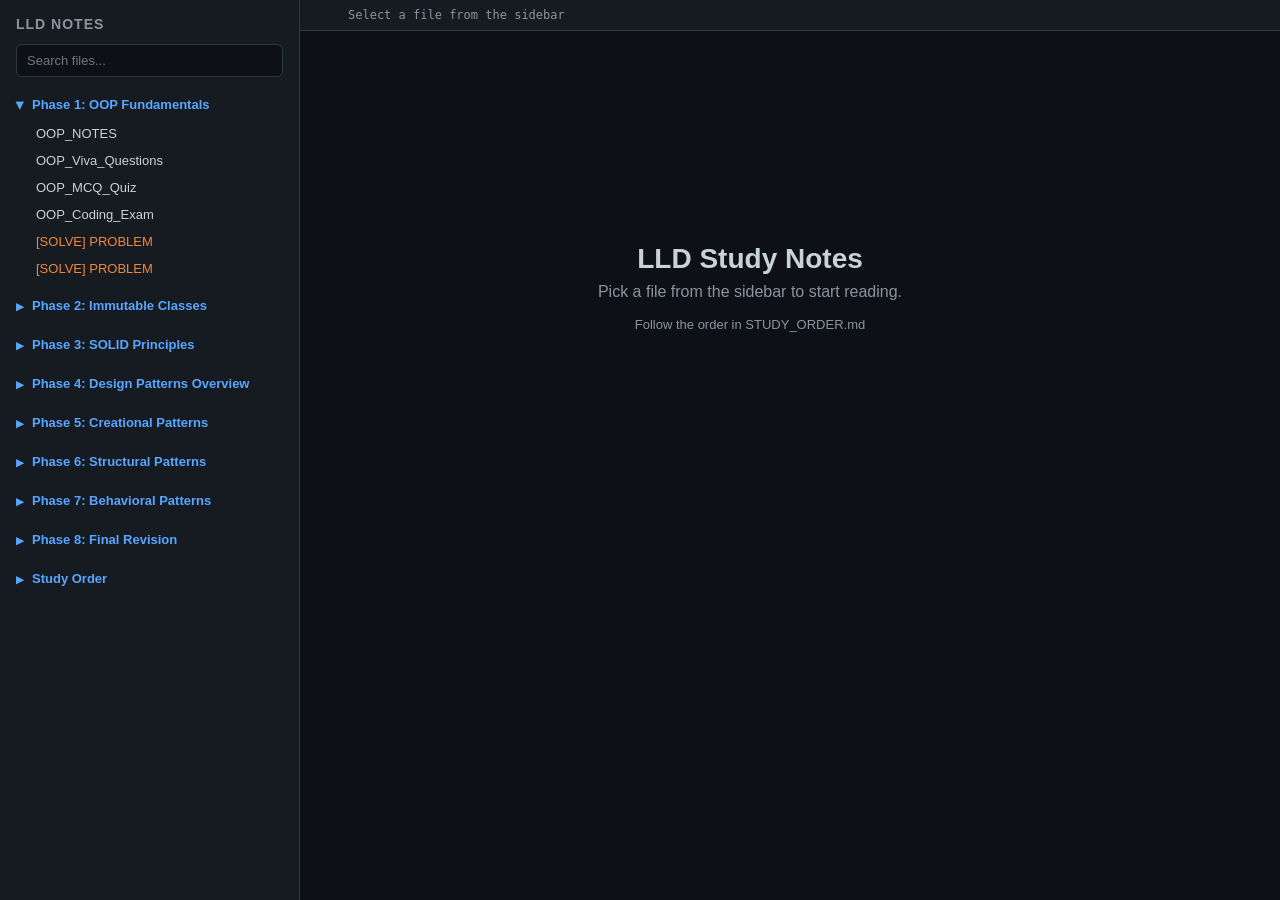
==== LLD/index.html @ aa6f5943 "LLD UI" ====
<!DOCTYPE html>
<html lang="en">
<head>
<meta charset="UTF-8">
<meta name="viewport" content="width=device-width, initial-scale=1.0">
<title>LLD Study Notes</title>
<style>
  * { margin: 0; padding: 0; box-sizing: border-box; }
  body { font-family: -apple-system, BlinkMacSystemFont, 'Segoe UI', Roboto, sans-serif; background: #0d1117; color: #c9d1d9; display: flex; height: 100vh; }

  /* Sidebar */
  #sidebar { width: 300px; min-width: 300px; background: #161b22; border-right: 1px solid #30363d; overflow-y: auto; padding: 16px 0; }
  #sidebar h2 { padding: 0 16px 12px; font-size: 14px; color: #8b949e; text-transform: uppercase; letter-spacing: 1px; }
  .phase { margin-bottom: 8px; }
  .phase-title { padding: 8px 16px; font-size: 13px; font-weight: 600; color: #58a6ff; cursor: pointer; user-select: none; }
  .phase-title:hover { background: #1f2937; }
  .phase-items { display: none; }
  .phase.open .phase-items { display: block; }
  .phase-title::before { content: '\25B6'; margin-right: 8px; font-size: 10px; display: inline-block; transition: transform 0.2s; }
  .phase.open .phase-title::before { transform: rotate(90deg); }
  .file-link { display: block; padding: 6px 16px 6px 36px; font-size: 13px; color: #c9d1d9; text-decoration: none; cursor: pointer; white-space: nowrap; overflow: hidden; text-overflow: ellipsis; }
  .file-link:hover { background: #1f2937; }
  .file-link.active { background: #1f6feb33; color: #58a6ff; }
  .file-link.solve { color: #f0883e; }
  .file-link.mcq-only { color: #8b949e; font-style: italic; }

  /* Content */
  #content { flex: 1; overflow-y: auto; padding: 32px 48px; max-width: 900px; }
  #content.wide { max-width: 100%; }
  #welcome { text-align: center; margin-top: 20vh; color: #8b949e; }
  #welcome h1 { font-size: 28px; color: #c9d1d9; margin-bottom: 8px; }

  /* Markdown styles */
  .md h1 { font-size: 28px; color: #f0f6fc; border-bottom: 1px solid #30363d; padding-bottom: 8px; margin: 24px 0 16px; }
  .md h2 { font-size: 22px; color: #f0f6fc; border-bottom: 1px solid #21262d; padding-bottom: 6px; margin: 24px 0 12px; }
  .md h3 { font-size: 18px; color: #f0f6fc; margin: 20px 0 8px; }
  .md h4 { font-size: 16px; color: #c9d1d9; margin: 16px 0 8px; }
  .md p { line-height: 1.7; margin: 8px 0; }
  .md ul, .md ol { padding-left: 24px; margin: 8px 0; }
  .md li { line-height: 1.7; margin: 4px 0; }
  .md strong { color: #f0f6fc; }
  .md code { background: #1f2937; padding: 2px 6px; border-radius: 4px; font-size: 0.9em; font-family: 'SF Mono', 'Fira Code', monospace; }
  .md pre { background: #161b22; border: 1px solid #30363d; border-radius: 8px; padding: 16px; overflow-x: auto; margin: 12px 0; }
  .md pre code { background: none; padding: 0; font-size: 13px; line-height: 1.5; }
  .md blockquote { border-left: 3px solid #3b82f6; padding: 8px 16px; margin: 12px 0; color: #8b949e; background: #161b22; border-radius: 0 4px 4px 0; }
  .md table { border-collapse: collapse; width: 100%; margin: 12px 0; }
  .md th { background: #161b22; text-align: left; padding: 10px 12px; border: 1px solid #30363d; font-size: 13px; color: #f0f6fc; }
  .md td { padding: 8px 12px; border: 1px solid #30363d; font-size: 13px; }
  .md tr:nth-child(even) { background: #161b2211; }
  .md hr { border: none; border-top: 1px solid #30363d; margin: 24px 0; }
  .md a { color: #58a6ff; text-decoration: none; }
  .md a:hover { text-decoration: underline; }
  .md details { background: #161b22; border: 1px solid #30363d; border-radius: 6px; padding: 8px 12px; margin: 8px 0; }
  .md summary { cursor: pointer; color: #58a6ff; font-weight: 600; }
  .md details[open] summary { margin-bottom: 8px; }
  .md img { max-width: 100%; }

  /* Java syntax - basic */
  .kw { color: #ff7b72; }
  .str { color: #a5d6ff; }
  .cmt { color: #8b949e; font-style: italic; }
  .num { color: #79c0ff; }
  .ann { color: #d2a8ff; }

  /* Search */
  #search { margin: 0 16px 12px; }
  #search input { width: 100%; padding: 8px 10px; background: #0d1117; border: 1px solid #30363d; border-radius: 6px; color: #c9d1d9; font-size: 13px; outline: none; }
  #search input:focus { border-color: #58a6ff; }

  /* Path bar */
  #pathbar { padding: 8px 48px; background: #161b22; border-bottom: 1px solid #30363d; font-size: 12px; color: #8b949e; font-family: monospace; }
</style>
</head>
<body>

<div id="sidebar">
  <h2>LLD Notes</h2>
  <div id="search"><input type="text" placeholder="Search files..." id="searchInput"></div>
  <div id="fileTree"></div>
</div>

<div style="flex:1; display:flex; flex-direction:column; overflow:hidden;">
  <div id="pathbar">Select a file from the sidebar</div>
  <div id="content">
    <div id="welcome">
      <h1>LLD Study Notes</h1>
      <p>Pick a file from the sidebar to start reading.</p>
      <p style="margin-top:16px; font-size:13px;">Follow the order in STUDY_ORDER.md</p>
    </div>
  </div>
</div>

<script>
const TREE = [
  { phase: "Phase 1: OOP Fundamentals", files: [
    "OOP/OOP_NOTES.md",
    "OOP/OOP_Viva_Questions.md",
    "OOP/OOP_MCQ_Quiz.md",
    "OOP/OOP_Coding_Exam.md",
    { path: "Practice_Problems/01_OOP/Problem1_LibrarySystem/PROBLEM.md", solve: true },
    { path: "Practice_Problems/01_OOP/Problem2_VehicleFleet/PROBLEM.md", solve: true },
  ]},
  { phase: "Phase 2: Immutable Classes", files: [
    "OOP/Immutable_Classes.md",
    "Teacher_PDF_Practice/Creational/Immutable_Classes_Practice.md",
    { path: "Practice_Problems/02_Immutability/Problem1_MovieTicket/PROBLEM.md", solve: true },
  ]},
  { phase: "Phase 3: SOLID Principles", files: [
    "SOLID/SOLID_NOTES.md",
    "SOLID/SOLID_Viva_Questions.md",
    "SOLID/SOLID_MCQ_Quiz.md",
    "SOLID/SOLID_Coding_Exam.md",
    { path: "Practice_Problems/03_SOLID/Problem1_NotificationRefactor/PROBLEM.md", solve: true },
    { path: "Practice_Problems/03_SOLID/Problem2_FileExporter/PROBLEM.md", solve: true },
  ]},
  { phase: "Phase 4: Design Patterns Overview", files: [
    "Design_Patterns/Design_Patterns_Overview.md",
  ]},
  { phase: "Phase 5: Creational Patterns", files: [
    "Design_Patterns/Singleton.md",
    "Teacher_PDF_Practice/Creational/Singleton_Practice.md",
    { path: "Practice_Problems/04_Creational/Problem1_Singleton_AppConfig/PROBLEM.md", solve: true },
    "Design_Patterns/Factory.md",
    "Teacher_PDF_Practice/Creational/Factory_Practice.md",
    "Design_Patterns/Builder.md",
    "Teacher_PDF_Practice/Creational/Builder_Practice.md",
    { path: "Practice_Problems/04_Creational/Problem2_Factory_DocumentCreator/PROBLEM.md", solve: true },
    { path: "Practice_Problems/04_Creational/Problem3_Builder_HttpRequest/PROBLEM.md", solve: true },
    "Design_Patterns/Prototype.md",
    "Teacher_PDF_Practice/Creational/Prototype_Practice.md",
    { path: "Practice_Problems/04_Creational/Problem4_Prototype_UITheme/PROBLEM.md", solve: true },
  ]},
  { phase: "Phase 6: Structural Patterns", files: [
    "Design_Patterns/Adapter.md",
    "Teacher_PDF_Practice/Structural/Adapter_Practice.md",
    { path: "Practice_Problems/05_Structural/Problem1_Adapter_WeatherService/PROBLEM.md", solve: true },
    "Design_Patterns/Decorator.md",
    "Teacher_PDF_Practice/Structural/Decorator_Practice.md",
    { path: "Practice_Problems/05_Structural/Problem2_Decorator_Logger/PROBLEM.md", solve: true },
  ]},
  { phase: "Phase 7: Behavioral Patterns", files: [
    "Design_Patterns/Strategy.md",
    "Teacher_PDF_Practice/Behavioral/Strategy_Practice.md",
    { path: "Practice_Problems/06_Behavioral/Problem1_Strategy_Compression/PROBLEM.md", solve: true },
  ]},
  { phase: "Phase 8: Final Revision", files: [
    "OOP/OOP_MCQ_Quiz.md",
    "SOLID/SOLID_MCQ_Quiz.md",
    "Teacher_PDF_Practice/Creational/Singleton_Practice.md",
    "Teacher_PDF_Practice/Creational/Factory_Practice.md",
    "Teacher_PDF_Practice/Creational/Builder_Practice.md",
    "Teacher_PDF_Practice/Creational/Prototype_Practice.md",
    "Teacher_PDF_Practice/Structural/Adapter_Practice.md",
    "Teacher_PDF_Practice/Structural/Decorator_Practice.md",
    "Teacher_PDF_Practice/Behavioral/Strategy_Practice.md",
    "Design_Patterns/Design_Patterns_Overview.md",
  ]},
  { phase: "Study Order", files: [
    "STUDY_ORDER.md",
  ]},
];

// Build sidebar
const treeEl = document.getElementById('fileTree');
let allLinks = [];

TREE.forEach((group, gi) => {
  const div = document.createElement('div');
  div.className = 'phase' + (gi === 0 ? ' open' : '');
  const title = document.createElement('div');
  title.className = 'phase-title';
  title.textContent = group.phase;
  title.onclick = () => div.classList.toggle('open');
  div.appendChild(title);
  const items = document.createElement('div');
  items.className = 'phase-items';
  group.files.forEach(f => {
    const path = typeof f === 'string' ? f : f.path;
    const isSolve = typeof f === 'object' && f.solve;
    const a = document.createElement('a');
    a.className = 'file-link' + (isSolve ? ' solve' : '');
    a.textContent = (isSolve ? '[SOLVE] ' : '') + path.split('/').pop().replace('.md','');
    a.dataset.path = path;
    a.onclick = () => loadFile(path, a);
    items.appendChild(a);
    allLinks.push({ el: a, path, name: path.toLowerCase() });
  });
  div.appendChild(items);
  treeEl.appendChild(div);
});

// Search
document.getElementById('searchInput').oninput = function() {
  const q = this.value.toLowerCase();
  allLinks.forEach(l => {
    l.el.style.display = l.name.includes(q) ? '' : 'none';
  });
  if (q) document.querySelectorAll('.phase').forEach(p => p.classList.add('open'));
};

// Load file
async function loadFile(path, linkEl) {
  document.querySelectorAll('.file-link').forEach(a => a.classList.remove('active'));
  if (linkEl) linkEl.classList.add('active');
  document.getElementById('pathbar').textContent = 'LLD/' + path;

  try {
    const resp = await fetch(path);
    if (!resp.ok) throw new Error(resp.status);
    const md = await resp.text();
    document.getElementById('content').innerHTML = '<div class="md">' + renderMd(md) + '</div>';
    document.getElementById('content').scrollTop = 0;
  } catch(e) {
    document.getElementById('content').innerHTML = '<div class="md"><h2>Could not load file</h2><p>' + path + '</p><p style="color:#f85149;">' + e.message + '</p></div>';
  }
}

// Markdown renderer
function renderMd(src) {
  let html = '';
  const lines = src.split('\n');
  let i = 0;
  let inCode = false, codeLang = '', codeBlock = '';
  let inTable = false, tableRows = [];
  let inList = false, listType = '', listItems = '';

  function flushList() {
    if (inList) { html += (listType === 'ol' ? '<ol>' : '<ul>') + listItems + (listType === 'ol' ? '</ol>' : '</ul>'); inList = false; listItems = ''; }
  }
  function flushTable() {
    if (!inTable) return;
    let t = '<table><thead><tr>';
    const hdr = tableRows[0];
    hdr.forEach(c => t += '<th>' + inline(c.trim()) + '</th>');
    t += '</tr></thead><tbody>';
    for (let r = 2; r < tableRows.length; r++) {
      t += '<tr>';
      tableRows[r].forEach(c => t += '<td>' + inline(c.trim()) + '</td>');
      t += '</tr>';
    }
    t += '</tbody></table>';
    html += t;
    inTable = false; tableRows = [];
  }

  while (i < lines.length) {
    let line = lines[i];

    // Code blocks
    if (line.trimStart().startsWith('```')) {
      if (inCode) {
        html += '<pre><code>' + highlightJava(escHtml(codeBlock.replace(/\n$/, ''))) + '</code></pre>';
        inCode = false; codeBlock = '';
      } else {
        flushList(); flushTable();
        codeLang = line.trim().slice(3);
        inCode = true; codeBlock = '';
      }
      i++; continue;
    }
    if (inCode) { codeBlock += line + '\n'; i++; continue; }

    // Table
    if (line.includes('|') && line.trim().startsWith('|')) {
      flushList();
      const cells = line.split('|').slice(1, -1);
      if (!inTable) { inTable = true; tableRows = []; }
      if (!(cells.every(c => /^[\s:-]+$/.test(c)))) tableRows.push(cells);
      else if (tableRows.length === 1) tableRows.push(cells); // separator
      i++; continue;
    } else { flushTable(); }

    // Headings
    const hm = line.match(/^(#{1,4})\s+(.*)/);
    if (hm) { flushList(); const lvl = hm[1].length; html += '<h' + lvl + '>' + inline(hm[2]) + '</h' + lvl + '>'; i++; continue; }

    // HR
    if (/^---+\s*$/.test(line.trim())) { flushList(); html += '<hr>'; i++; continue; }

    // Blockquote
    if (line.trimStart().startsWith('>')) { flushList(); html += '<blockquote>' + inline(line.replace(/^>\s?/, '')) + '</blockquote>'; i++; continue; }

    // Details/summary
    if (line.trim().startsWith('<details>')) { flushList(); html += line; i++; continue; }
    if (line.trim().startsWith('</details>')) { html += line; i++; continue; }
    if (line.trim().startsWith('<summary>')) { html += line; i++; continue; }
    if (line.trim().startsWith('</summary>')) { html += line; i++; continue; }
    if (line.trim().match(/^<details><summary>.*<\/summary>/)) { html += line; i++; continue; }

    // Lists
    const ulm = line.match(/^(\s*)[-*]\s+(.*)/);
    const olm = line.match(/^(\s*)\d+\.\s+(.*)/);
    if (ulm || olm) {
      if (!inList) { inList = true; listType = olm ? 'ol' : 'ul'; }
      listItems += '<li>' + inline((ulm || olm)[2]) + '</li>';
      i++; continue;
    } else { flushList(); }

    // Empty line
    if (line.trim() === '') { i++; continue; }

    // Paragraph
    html += '<p>' + inline(line) + '</p>';
    i++;
  }
  flushList(); flushTable();
  if (inCode) html += '<pre><code>' + highlightJava(escHtml(codeBlock)) + '</code></pre>';
  return html;
}

function escHtml(s) {
  return s.replace(/&/g,'&amp;').replace(/</g,'&lt;').replace(/>/g,'&gt;');
}

function inline(s) {
  s = escHtml(s);
  // Images
  s = s.replace(/!\[([^\]]*)\]\(([^)]+)\)/g, '<img alt="$1" src="$2">');
  // Links
  s = s.replace(/\[([^\]]+)\]\(([^)]+)\)/g, '<a href="$2">$1</a>');
  // Bold + italic
  s = s.replace(/\*\*\*(.+?)\*\*\*/g, '<strong><em>$1</em></strong>');
  s = s.replace(/\*\*(.+?)\*\*/g, '<strong>$1</strong>');
  s = s.replace(/\*(.+?)\*/g, '<em>$1</em>');
  // Inline code
  s = s.replace(/`([^`]+)`/g, '<code>$1</code>');
  return s;
}

function highlightJava(s) {
  // Comments
  s = s.replace(/(\/\/.*)/g, '<span class="cmt">$1</span>');
  s = s.replace(/(\/\*[\s\S]*?\*\/)/g, '<span class="cmt">$1</span>');
  // Strings
  s = s.replace(/("(?:[^"\\]|\\.)*")/g, '<span class="str">$1</span>');
  // Annotations
  s = s.replace(/(@\w+)/g, '<span class="ann">$1</span>');
  // Keywords
  const kws = 'abstract|assert|boolean|break|byte|case|catch|char|class|const|continue|default|do|double|else|enum|extends|final|finally|float|for|if|implements|import|instanceof|int|interface|long|native|new|package|private|protected|public|return|short|static|strictfp|super|switch|synchronized|this|throw|throws|transient|try|void|volatile|while|var|record|sealed|permits|yield'.split('|');
  const kwRe = new RegExp('\\b(' + kws.join('|') + ')\\b', 'g');
  s = s.replace(kwRe, (m) => {
    // Don't highlight inside already-tagged spans
    return '<span class="kw">' + m + '</span>';
  });
  // Numbers
  s = s.replace(/\b(\d+\.?\d*[fFdDlL]?)\b/g, '<span class="num">$1</span>');
  return s;
}
</script>
</body>
</html>
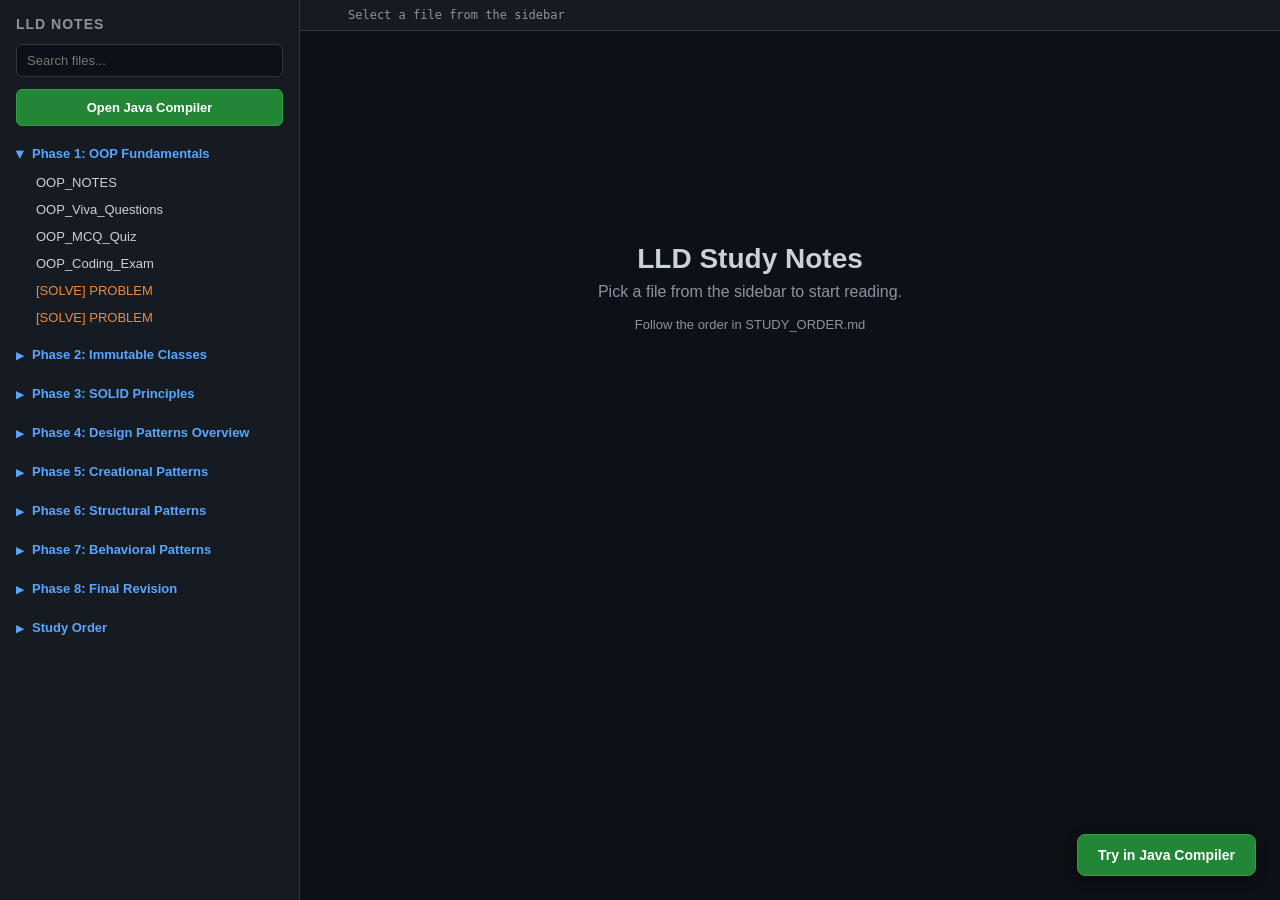
==== commit 041ff87f: "update" ====
--- a/LLD/index.html
+++ b/LLD/index.html
@@ -67,6 +67,14 @@
   #search input { width: 100%; padding: 8px 10px; background: #0d1117; border: 1px solid #30363d; border-radius: 6px; color: #c9d1d9; font-size: 13px; outline: none; }
   #search input:focus { border-color: #58a6ff; }
 
+  /* Java compiler button */
+  #compiler-btn { display: block; margin: 8px 16px 12px; padding: 10px; background: #238636; border: 1px solid #2ea043; border-radius: 6px; color: #fff; font-size: 13px; font-weight: 600; text-align: center; text-decoration: none; cursor: pointer; transition: background 0.15s; }
+  #compiler-btn:hover { background: #2ea043; }
+
+  /* Floating try-it button */
+  #try-it-float { position: fixed; bottom: 24px; right: 24px; padding: 12px 20px; background: #238636; border: 1px solid #2ea043; border-radius: 8px; color: #fff; font-size: 14px; font-weight: 600; text-decoration: none; cursor: pointer; box-shadow: 0 4px 12px rgba(0,0,0,0.4); transition: background 0.15s, transform 0.15s; z-index: 100; }
+  #try-it-float:hover { background: #2ea043; transform: translateY(-2px); }
+
   /* Path bar */
   #pathbar { padding: 8px 48px; background: #161b22; border-bottom: 1px solid #30363d; font-size: 12px; color: #8b949e; font-family: monospace; }
 </style>
@@ -76,6 +84,7 @@
 <div id="sidebar">
   <h2>LLD Notes</h2>
   <div id="search"><input type="text" placeholder="Search files..." id="searchInput"></div>
+  <a id="compiler-btn" href="https://onecompiler.com/java" target="_blank" rel="noopener">Open Java Compiler</a>
   <div id="fileTree"></div>
 </div>
 
@@ -89,6 +98,8 @@
     </div>
   </div>
 </div>
+
+<a id="try-it-float" href="https://onecompiler.com/java" target="_blank" rel="noopener">Try in Java Compiler</a>
 
 <script>
 const TREE = [
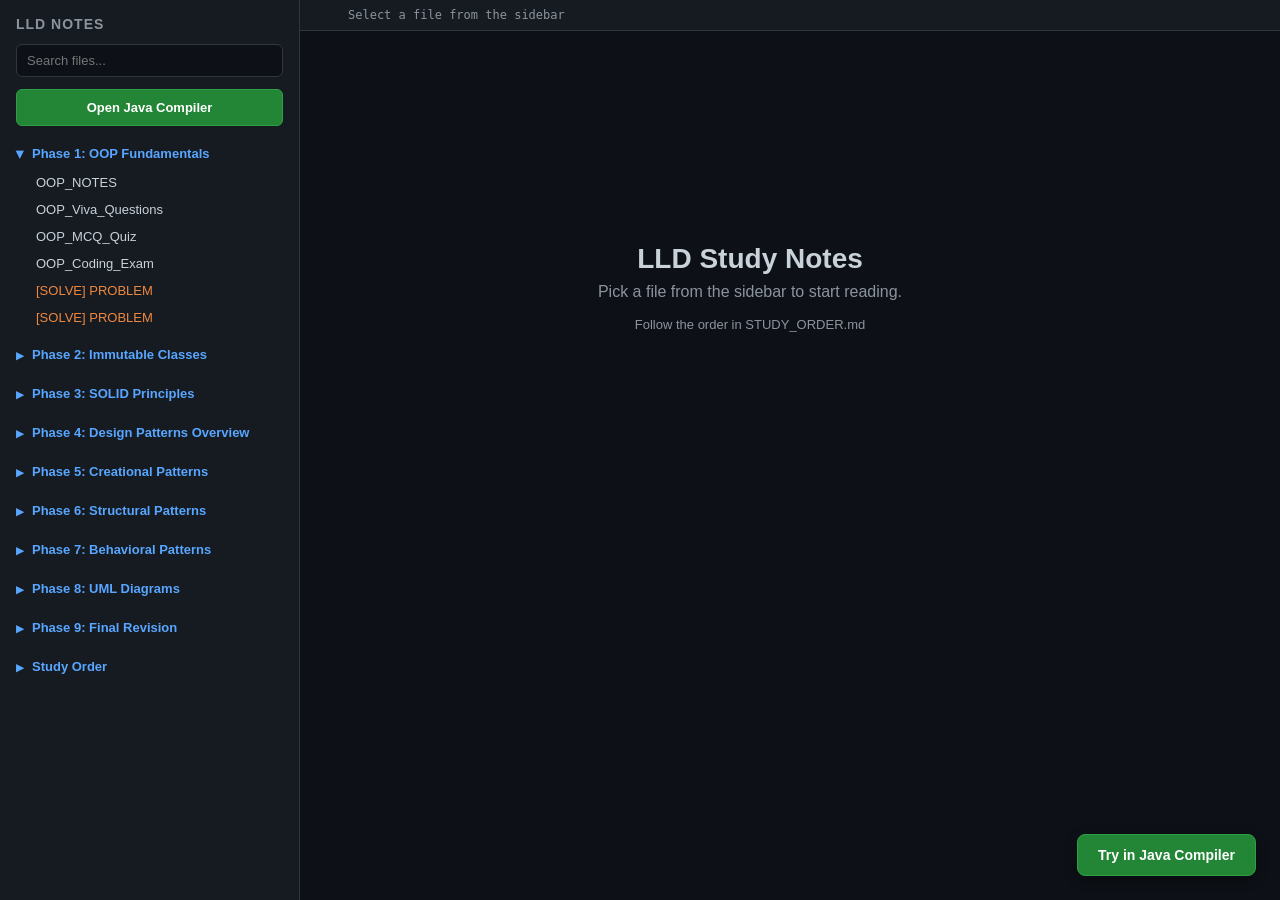
==== commit ac08006b: "Add UML Diagrams and update study order and index - Created a new markdown file for UML Diagrams wit" ====
--- a/LLD/index.html
+++ b/LLD/index.html
@@ -142,6 +142,8 @@
     { path: "Practice_Problems/04_Creational/Problem4_Prototype_UITheme/PROBLEM.md", solve: true },
   ]},
   { phase: "Phase 6: Structural Patterns", files: [
+    "Design_Patterns/Flyweight.md",
+    "Design_Patterns/Proxy.md",
     "Design_Patterns/Adapter.md",
     "Teacher_PDF_Practice/Structural/Adapter_Practice.md",
     { path: "Practice_Problems/05_Structural/Problem1_Adapter_WeatherService/PROBLEM.md", solve: true },
@@ -153,8 +155,12 @@
     "Design_Patterns/Strategy.md",
     "Teacher_PDF_Practice/Behavioral/Strategy_Practice.md",
     { path: "Practice_Problems/06_Behavioral/Problem1_Strategy_Compression/PROBLEM.md", solve: true },
-  ]},
-  { phase: "Phase 8: Final Revision", files: [
+    "Design_Patterns/Observer.md",
+  ]},
+  { phase: "Phase 8: UML Diagrams", files: [
+    "OOP/UML_Diagrams.md",
+  ]},
+  { phase: "Phase 9: Final Revision", files: [
     "OOP/OOP_MCQ_Quiz.md",
     "SOLID/SOLID_MCQ_Quiz.md",
     "Teacher_PDF_Practice/Creational/Singleton_Practice.md",
@@ -164,6 +170,9 @@
     "Teacher_PDF_Practice/Structural/Adapter_Practice.md",
     "Teacher_PDF_Practice/Structural/Decorator_Practice.md",
     "Teacher_PDF_Practice/Behavioral/Strategy_Practice.md",
+    "Design_Patterns/Flyweight.md",
+    "Design_Patterns/Proxy.md",
+    "Design_Patterns/Observer.md",
     "Design_Patterns/Design_Patterns_Overview.md",
   ]},
   { phase: "Study Order", files: [
@@ -339,23 +348,68 @@
 }
 
 function highlightJava(s) {
-  // Comments
-  s = s.replace(/(\/\/.*)/g, '<span class="cmt">$1</span>');
-  s = s.replace(/(\/\*[\s\S]*?\*\/)/g, '<span class="cmt">$1</span>');
-  // Strings
-  s = s.replace(/("(?:[^"\\]|\\.)*")/g, '<span class="str">$1</span>');
-  // Annotations
-  s = s.replace(/(@\w+)/g, '<span class="ann">$1</span>');
-  // Keywords
-  const kws = 'abstract|assert|boolean|break|byte|case|catch|char|class|const|continue|default|do|double|else|enum|extends|final|finally|float|for|if|implements|import|instanceof|int|interface|long|native|new|package|private|protected|public|return|short|static|strictfp|super|switch|synchronized|this|throw|throws|transient|try|void|volatile|while|var|record|sealed|permits|yield'.split('|');
-  const kwRe = new RegExp('\\b(' + kws.join('|') + ')\\b', 'g');
-  s = s.replace(kwRe, (m) => {
-    // Don't highlight inside already-tagged spans
-    return '<span class="kw">' + m + '</span>';
-  });
-  // Numbers
-  s = s.replace(/\b(\d+\.?\d*[fFdDlL]?)\b/g, '<span class="num">$1</span>');
-  return s;
+  // Tokenize: pull out comments, strings, annotations first so keywords don't match inside them
+  const tokens = [];
+  let idx = 0;
+  function push(type, text) { tokens.push({ type, text }); }
+
+  while (idx < s.length) {
+    // Line comment
+    if (s[idx] === '/' && s[idx+1] === '/') {
+      const end = s.indexOf('\n', idx);
+      const slice = end === -1 ? s.slice(idx) : s.slice(idx, end);
+      push('cmt', slice);
+      idx += slice.length;
+      continue;
+    }
+    // Block comment
+    if (s[idx] === '/' && s[idx+1] === '*') {
+      const end = s.indexOf('*/', idx + 2);
+      const slice = end === -1 ? s.slice(idx) : s.slice(idx, end + 2);
+      push('cmt', slice);
+      idx += slice.length;
+      continue;
+    }
+    // String
+    if (s[idx] === '"') {
+      let j = idx + 1;
+      while (j < s.length && s[j] !== '"') { if (s[j] === '\\') j++; j++; }
+      const slice = s.slice(idx, j + 1);
+      push('str', slice);
+      idx = j + 1;
+      continue;
+    }
+    // Annotation
+    if (s[idx] === '@' && /\w/.test(s[idx+1] || '')) {
+      const m = s.slice(idx).match(/^@\w+/);
+      if (m) { push('ann', m[0]); idx += m[0].length; continue; }
+    }
+    // Collect plain code until next special token
+    let j = idx + 1;
+    while (j < s.length && s[j] !== '/' && s[j] !== '"' && s[j] !== '@') j++;
+    push('code', s.slice(idx, j));
+    idx = j;
+  }
+
+  // Now highlight only 'code' tokens for keywords and numbers
+  const kws = new Set('abstract,assert,boolean,break,byte,case,catch,char,class,const,continue,default,do,double,else,enum,extends,final,finally,float,for,if,implements,import,instanceof,int,interface,long,native,new,package,private,protected,public,return,short,static,strictfp,super,switch,synchronized,this,throw,throws,transient,try,void,volatile,while,var,record,sealed,permits,yield'.split(','));
+  const kwRe = /\b([a-z]+)\b/g;
+  const numRe = /\b(\d+\.?\d*[fFdDlL]?)\b/g;
+
+  let out = '';
+  for (const t of tokens) {
+    if (t.type === 'cmt') { out += '<span class="cmt">' + t.text + '</span>'; }
+    else if (t.type === 'str') { out += '<span class="str">' + t.text + '</span>'; }
+    else if (t.type === 'ann') { out += '<span class="ann">' + t.text + '</span>'; }
+    else {
+      // Highlight keywords and numbers in plain code
+      let code = t.text;
+      code = code.replace(kwRe, (m) => kws.has(m) ? '<span class="kw">' + m + '</span>' : m);
+      code = code.replace(numRe, '<span class="num">$1</span>');
+      out += code;
+    }
+  }
+  return out;
 }
 </script>
 </body>
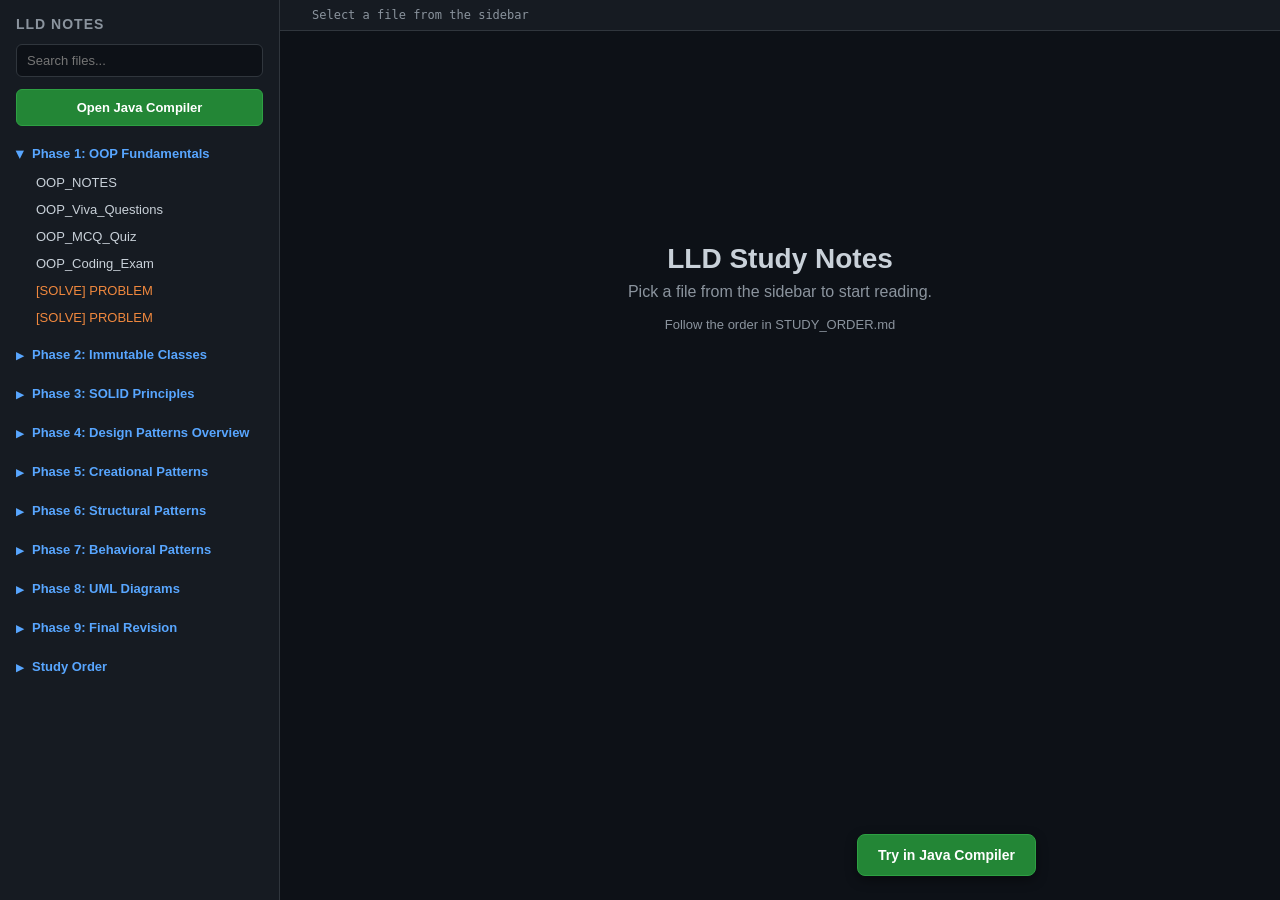
==== commit 3f8d63fe: "Refactor LLD index.html layout and styles for improved structure and usability" ====
--- a/LLD/index.html
+++ b/LLD/index.html
@@ -9,7 +9,7 @@
   body { font-family: -apple-system, BlinkMacSystemFont, 'Segoe UI', Roboto, sans-serif; background: #0d1117; color: #c9d1d9; display: flex; height: 100vh; }
 
   /* Sidebar */
-  #sidebar { width: 300px; min-width: 300px; background: #161b22; border-right: 1px solid #30363d; overflow-y: auto; padding: 16px 0; }
+  #sidebar { width: 280px; min-width: 280px; background: #161b22; border-right: 1px solid #30363d; overflow-y: auto; padding: 16px 0; }
   #sidebar h2 { padding: 0 16px 12px; font-size: 14px; color: #8b949e; text-transform: uppercase; letter-spacing: 1px; }
   .phase { margin-bottom: 8px; }
   .phase-title { padding: 8px 16px; font-size: 13px; font-weight: 600; color: #58a6ff; cursor: pointer; user-select: none; }
@@ -22,13 +22,26 @@
   .file-link:hover { background: #1f2937; }
   .file-link.active { background: #1f6feb33; color: #58a6ff; }
   .file-link.solve { color: #f0883e; }
-  .file-link.mcq-only { color: #8b949e; font-style: italic; }
-
-  /* Content */
-  #content { flex: 1; overflow-y: auto; padding: 32px 48px; max-width: 900px; }
-  #content.wide { max-width: 100%; }
+  .file-link .resume-dot { display: inline-block; width: 6px; height: 6px; background: #f0883e; border-radius: 50%; margin-right: 6px; }
+
+  /* Middle content */
+  #content-wrap { flex: 1; display: flex; flex-direction: column; overflow: hidden; }
+  #pathbar { padding: 8px 32px; background: #161b22; border-bottom: 1px solid #30363d; font-size: 12px; color: #8b949e; font-family: monospace; display: flex; justify-content: space-between; align-items: center; }
+  #pathbar .progress { color: #3fb950; font-size: 11px; }
+  #content-area { display: flex; flex: 1; overflow: hidden; }
+  #content { flex: 1; overflow-y: auto; padding: 32px 40px; }
   #welcome { text-align: center; margin-top: 20vh; color: #8b949e; }
   #welcome h1 { font-size: 28px; color: #c9d1d9; margin-bottom: 8px; }
+
+  /* Right TOC */
+  #toc { width: 220px; min-width: 220px; background: #0d1117; border-left: 1px solid #30363d; overflow-y: auto; padding: 16px 0; display: none; }
+  #toc h3 { padding: 0 12px 10px; font-size: 11px; color: #8b949e; text-transform: uppercase; letter-spacing: 1px; }
+  #toc a { display: block; padding: 4px 12px; font-size: 12px; color: #8b949e; text-decoration: none; cursor: pointer; line-height: 1.5; border-left: 2px solid transparent; transition: all 0.15s; }
+  #toc a:hover { color: #c9d1d9; background: #161b22; }
+  #toc a.active { color: #58a6ff; border-left-color: #58a6ff; background: #1f6feb11; }
+  #toc a.h2 { padding-left: 12px; font-weight: 600; color: #c9d1d9; }
+  #toc a.h3 { padding-left: 24px; }
+  #toc a.h4 { padding-left: 36px; font-size: 11px; }
 
   /* Markdown styles */
   .md h1 { font-size: 28px; color: #f0f6fc; border-bottom: 1px solid #30363d; padding-bottom: 8px; margin: 24px 0 16px; }
@@ -55,7 +68,7 @@
   .md details[open] summary { margin-bottom: 8px; }
   .md img { max-width: 100%; }
 
-  /* Java syntax - basic */
+  /* Java syntax */
   .kw { color: #ff7b72; }
   .str { color: #a5d6ff; }
   .cmt { color: #8b949e; font-style: italic; }
@@ -67,16 +80,11 @@
   #search input { width: 100%; padding: 8px 10px; background: #0d1117; border: 1px solid #30363d; border-radius: 6px; color: #c9d1d9; font-size: 13px; outline: none; }
   #search input:focus { border-color: #58a6ff; }
 
-  /* Java compiler button */
+  /* Buttons */
   #compiler-btn { display: block; margin: 8px 16px 12px; padding: 10px; background: #238636; border: 1px solid #2ea043; border-radius: 6px; color: #fff; font-size: 13px; font-weight: 600; text-align: center; text-decoration: none; cursor: pointer; transition: background 0.15s; }
   #compiler-btn:hover { background: #2ea043; }
-
-  /* Floating try-it button */
-  #try-it-float { position: fixed; bottom: 24px; right: 24px; padding: 12px 20px; background: #238636; border: 1px solid #2ea043; border-radius: 8px; color: #fff; font-size: 14px; font-weight: 600; text-decoration: none; cursor: pointer; box-shadow: 0 4px 12px rgba(0,0,0,0.4); transition: background 0.15s, transform 0.15s; z-index: 100; }
+  #try-it-float { position: fixed; bottom: 24px; right: 244px; padding: 12px 20px; background: #238636; border: 1px solid #2ea043; border-radius: 8px; color: #fff; font-size: 14px; font-weight: 600; text-decoration: none; cursor: pointer; box-shadow: 0 4px 12px rgba(0,0,0,0.4); transition: background 0.15s, transform 0.15s; z-index: 100; }
   #try-it-float:hover { background: #2ea043; transform: translateY(-2px); }
-
-  /* Path bar */
-  #pathbar { padding: 8px 48px; background: #161b22; border-bottom: 1px solid #30363d; font-size: 12px; color: #8b949e; font-family: monospace; }
 </style>
 </head>
 <body>
@@ -88,13 +96,22 @@
   <div id="fileTree"></div>
 </div>
 
-<div style="flex:1; display:flex; flex-direction:column; overflow:hidden;">
-  <div id="pathbar">Select a file from the sidebar</div>
-  <div id="content">
-    <div id="welcome">
-      <h1>LLD Study Notes</h1>
-      <p>Pick a file from the sidebar to start reading.</p>
-      <p style="margin-top:16px; font-size:13px;">Follow the order in STUDY_ORDER.md</p>
+<div id="content-wrap">
+  <div id="pathbar">
+    <span id="pathtext">Select a file from the sidebar</span>
+    <span class="progress" id="progressText"></span>
+  </div>
+  <div id="content-area">
+    <div id="content">
+      <div id="welcome">
+        <h1>LLD Study Notes</h1>
+        <p>Pick a file from the sidebar to start reading.</p>
+        <p style="margin-top:16px; font-size:13px;">Follow the order in STUDY_ORDER.md</p>
+      </div>
+    </div>
+    <div id="toc">
+      <h3>On this page</h3>
+      <div id="toc-links"></div>
     </div>
   </div>
 </div>
@@ -102,87 +119,82 @@
 <a id="try-it-float" href="https://onecompiler.com/java" target="_blank" rel="noopener">Try in Java Compiler</a>
 
 <script>
+// ---- State ----
+let currentPath = null;
+let saveTimer = null;
+
+// ---- localStorage helpers ----
+function getPositions() {
+  try { return JSON.parse(localStorage.getItem('lld_positions') || '{}'); } catch { return {}; }
+}
+function savePosition(path, scrollTop) {
+  const pos = getPositions();
+  pos[path] = scrollTop;
+  localStorage.setItem('lld_positions', JSON.stringify(pos));
+}
+function getPosition(path) {
+  return getPositions()[path] || 0;
+}
+function getVisitedFiles() {
+  return new Set(Object.keys(getPositions()));
+}
+
+// ---- File tree ----
 const TREE = [
   { phase: "Phase 1: OOP Fundamentals", files: [
-    "OOP/OOP_NOTES.md",
-    "OOP/OOP_Viva_Questions.md",
-    "OOP/OOP_MCQ_Quiz.md",
-    "OOP/OOP_Coding_Exam.md",
+    "OOP/OOP_NOTES.md", "OOP/OOP_Viva_Questions.md", "OOP/OOP_MCQ_Quiz.md", "OOP/OOP_Coding_Exam.md",
     { path: "Practice_Problems/01_OOP/Problem1_LibrarySystem/PROBLEM.md", solve: true },
     { path: "Practice_Problems/01_OOP/Problem2_VehicleFleet/PROBLEM.md", solve: true },
   ]},
   { phase: "Phase 2: Immutable Classes", files: [
-    "OOP/Immutable_Classes.md",
-    "Teacher_PDF_Practice/Creational/Immutable_Classes_Practice.md",
+    "OOP/Immutable_Classes.md", "Teacher_PDF_Practice/Creational/Immutable_Classes_Practice.md",
     { path: "Practice_Problems/02_Immutability/Problem1_MovieTicket/PROBLEM.md", solve: true },
   ]},
   { phase: "Phase 3: SOLID Principles", files: [
-    "SOLID/SOLID_NOTES.md",
-    "SOLID/SOLID_Viva_Questions.md",
-    "SOLID/SOLID_MCQ_Quiz.md",
-    "SOLID/SOLID_Coding_Exam.md",
+    "SOLID/SOLID_NOTES.md", "SOLID/SOLID_Viva_Questions.md", "SOLID/SOLID_MCQ_Quiz.md", "SOLID/SOLID_Coding_Exam.md",
     { path: "Practice_Problems/03_SOLID/Problem1_NotificationRefactor/PROBLEM.md", solve: true },
     { path: "Practice_Problems/03_SOLID/Problem2_FileExporter/PROBLEM.md", solve: true },
   ]},
-  { phase: "Phase 4: Design Patterns Overview", files: [
-    "Design_Patterns/Design_Patterns_Overview.md",
-  ]},
+  { phase: "Phase 4: Design Patterns Overview", files: [ "Design_Patterns/Design_Patterns_Overview.md" ]},
   { phase: "Phase 5: Creational Patterns", files: [
-    "Design_Patterns/Singleton.md",
-    "Teacher_PDF_Practice/Creational/Singleton_Practice.md",
+    "Design_Patterns/Singleton.md", "Teacher_PDF_Practice/Creational/Singleton_Practice.md",
     { path: "Practice_Problems/04_Creational/Problem1_Singleton_AppConfig/PROBLEM.md", solve: true },
-    "Design_Patterns/Factory.md",
-    "Teacher_PDF_Practice/Creational/Factory_Practice.md",
-    "Design_Patterns/Builder.md",
-    "Teacher_PDF_Practice/Creational/Builder_Practice.md",
+    "Design_Patterns/Factory.md", "Teacher_PDF_Practice/Creational/Factory_Practice.md",
+    "Design_Patterns/Builder.md", "Teacher_PDF_Practice/Creational/Builder_Practice.md",
     { path: "Practice_Problems/04_Creational/Problem2_Factory_DocumentCreator/PROBLEM.md", solve: true },
     { path: "Practice_Problems/04_Creational/Problem3_Builder_HttpRequest/PROBLEM.md", solve: true },
-    "Design_Patterns/Prototype.md",
-    "Teacher_PDF_Practice/Creational/Prototype_Practice.md",
+    "Design_Patterns/Prototype.md", "Teacher_PDF_Practice/Creational/Prototype_Practice.md",
     { path: "Practice_Problems/04_Creational/Problem4_Prototype_UITheme/PROBLEM.md", solve: true },
   ]},
   { phase: "Phase 6: Structural Patterns", files: [
-    "Design_Patterns/Flyweight.md",
-    "Design_Patterns/Proxy.md",
-    "Design_Patterns/Adapter.md",
-    "Teacher_PDF_Practice/Structural/Adapter_Practice.md",
+    "Design_Patterns/Flyweight.md", "Design_Patterns/Proxy.md",
+    "Design_Patterns/Adapter.md", "Teacher_PDF_Practice/Structural/Adapter_Practice.md",
     { path: "Practice_Problems/05_Structural/Problem1_Adapter_WeatherService/PROBLEM.md", solve: true },
-    "Design_Patterns/Decorator.md",
-    "Teacher_PDF_Practice/Structural/Decorator_Practice.md",
+    "Design_Patterns/Decorator.md", "Teacher_PDF_Practice/Structural/Decorator_Practice.md",
     { path: "Practice_Problems/05_Structural/Problem2_Decorator_Logger/PROBLEM.md", solve: true },
   ]},
   { phase: "Phase 7: Behavioral Patterns", files: [
-    "Design_Patterns/Strategy.md",
-    "Teacher_PDF_Practice/Behavioral/Strategy_Practice.md",
+    "Design_Patterns/Strategy.md", "Teacher_PDF_Practice/Behavioral/Strategy_Practice.md",
     { path: "Practice_Problems/06_Behavioral/Problem1_Strategy_Compression/PROBLEM.md", solve: true },
     "Design_Patterns/Observer.md",
   ]},
-  { phase: "Phase 8: UML Diagrams", files: [
-    "OOP/UML_Diagrams.md",
-  ]},
+  { phase: "Phase 8: UML Diagrams", files: [ "OOP/UML_Diagrams.md" ]},
   { phase: "Phase 9: Final Revision", files: [
-    "OOP/OOP_MCQ_Quiz.md",
-    "SOLID/SOLID_MCQ_Quiz.md",
-    "Teacher_PDF_Practice/Creational/Singleton_Practice.md",
-    "Teacher_PDF_Practice/Creational/Factory_Practice.md",
-    "Teacher_PDF_Practice/Creational/Builder_Practice.md",
-    "Teacher_PDF_Practice/Creational/Prototype_Practice.md",
-    "Teacher_PDF_Practice/Structural/Adapter_Practice.md",
-    "Teacher_PDF_Practice/Structural/Decorator_Practice.md",
+    "OOP/OOP_MCQ_Quiz.md", "SOLID/SOLID_MCQ_Quiz.md",
+    "Teacher_PDF_Practice/Creational/Singleton_Practice.md", "Teacher_PDF_Practice/Creational/Factory_Practice.md",
+    "Teacher_PDF_Practice/Creational/Builder_Practice.md", "Teacher_PDF_Practice/Creational/Prototype_Practice.md",
+    "Teacher_PDF_Practice/Structural/Adapter_Practice.md", "Teacher_PDF_Practice/Structural/Decorator_Practice.md",
     "Teacher_PDF_Practice/Behavioral/Strategy_Practice.md",
-    "Design_Patterns/Flyweight.md",
-    "Design_Patterns/Proxy.md",
-    "Design_Patterns/Observer.md",
+    "Design_Patterns/Flyweight.md", "Design_Patterns/Proxy.md", "Design_Patterns/Observer.md",
     "Design_Patterns/Design_Patterns_Overview.md",
   ]},
-  { phase: "Study Order", files: [
-    "STUDY_ORDER.md",
-  ]},
+  { phase: "Study Order", files: [ "STUDY_ORDER.md" ]},
 ];
 
 // Build sidebar
 const treeEl = document.getElementById('fileTree');
 let allLinks = [];
+const visited = getVisitedFiles();
 
 TREE.forEach((group, gi) => {
   const div = document.createElement('div');
@@ -199,7 +211,9 @@
     const isSolve = typeof f === 'object' && f.solve;
     const a = document.createElement('a');
     a.className = 'file-link' + (isSolve ? ' solve' : '');
-    a.textContent = (isSolve ? '[SOLVE] ' : '') + path.split('/').pop().replace('.md','');
+    // Show orange dot if file has saved position
+    const dot = visited.has(path) ? '<span class="resume-dot" title="Resume reading"></span>' : '';
+    a.innerHTML = dot + (isSolve ? '[SOLVE] ' : '') + path.split('/').pop().replace('.md','');
     a.dataset.path = path;
     a.onclick = () => loadFile(path, a);
     items.appendChild(a);
@@ -212,30 +226,119 @@
 // Search
 document.getElementById('searchInput').oninput = function() {
   const q = this.value.toLowerCase();
-  allLinks.forEach(l => {
-    l.el.style.display = l.name.includes(q) ? '' : 'none';
-  });
+  allLinks.forEach(l => { l.el.style.display = l.name.includes(q) ? '' : 'none'; });
   if (q) document.querySelectorAll('.phase').forEach(p => p.classList.add('open'));
 };
 
-// Load file
+// ---- Save scroll on scroll (debounced) ----
+const contentEl = document.getElementById('content');
+contentEl.addEventListener('scroll', () => {
+  if (!currentPath) return;
+  clearTimeout(saveTimer);
+  saveTimer = setTimeout(() => {
+    savePosition(currentPath, contentEl.scrollTop);
+    updateProgress();
+  }, 300);
+});
+
+// ---- Progress indicator ----
+function updateProgress() {
+  if (!currentPath) return;
+  const sh = contentEl.scrollHeight - contentEl.clientHeight;
+  if (sh <= 0) { document.getElementById('progressText').textContent = '100% read'; return; }
+  const pct = Math.min(100, Math.round((contentEl.scrollTop / sh) * 100));
+  document.getElementById('progressText').textContent = pct + '% read';
+}
+
+// ---- TOC: highlight on scroll ----
+let tocEntries = [];
+function updateTocHighlight() {
+  if (!tocEntries.length) return;
+  const scrollTop = contentEl.scrollTop + 60;
+  let active = tocEntries[0];
+  for (const e of tocEntries) {
+    if (e.target.offsetTop <= scrollTop) active = e;
+  }
+  tocEntries.forEach(e => e.link.classList.remove('active'));
+  if (active) active.link.classList.add('active');
+}
+contentEl.addEventListener('scroll', updateTocHighlight);
+
+// ---- Load file ----
 async function loadFile(path, linkEl) {
+  // Save current position before switching
+  if (currentPath) savePosition(currentPath, contentEl.scrollTop);
+
   document.querySelectorAll('.file-link').forEach(a => a.classList.remove('active'));
   if (linkEl) linkEl.classList.add('active');
-  document.getElementById('pathbar').textContent = 'LLD/' + path;
+  document.getElementById('pathtext').textContent = 'LLD/' + path;
+  currentPath = path;
 
   try {
     const resp = await fetch(path);
     if (!resp.ok) throw new Error(resp.status);
     const md = await resp.text();
-    document.getElementById('content').innerHTML = '<div class="md">' + renderMd(md) + '</div>';
-    document.getElementById('content').scrollTop = 0;
+    contentEl.innerHTML = '<div class="md">' + renderMd(md) + '</div>';
+
+    // Build TOC from rendered headings
+    buildToc();
+
+    // Restore scroll position
+    const saved = getPosition(path);
+    if (saved > 0) {
+      contentEl.scrollTop = saved;
+    } else {
+      contentEl.scrollTop = 0;
+    }
+
+    // Mark as visited (add dot to sidebar)
+    if (linkEl && !linkEl.querySelector('.resume-dot')) {
+      const dot = document.createElement('span');
+      dot.className = 'resume-dot';
+      dot.title = 'Resume reading';
+      linkEl.prepend(dot);
+    }
+
+    updateProgress();
+    setTimeout(updateTocHighlight, 50);
   } catch(e) {
-    document.getElementById('content').innerHTML = '<div class="md"><h2>Could not load file</h2><p>' + path + '</p><p style="color:#f85149;">' + e.message + '</p></div>';
-  }
-}
-
-// Markdown renderer
+    contentEl.innerHTML = '<div class="md"><h2>Could not load file</h2><p>' + path + '</p><p style="color:#f85149;">' + e.message + '</p></div>';
+    document.getElementById('toc').style.display = 'none';
+  }
+}
+
+// ---- Build TOC ----
+function buildToc() {
+  const toc = document.getElementById('toc');
+  const tocLinks = document.getElementById('toc-links');
+  tocLinks.innerHTML = '';
+  tocEntries = [];
+
+  const headings = contentEl.querySelectorAll('h1, h2, h3, h4');
+  if (headings.length < 2) { toc.style.display = 'none'; return; }
+
+  toc.style.display = 'block';
+  let idCounter = 0;
+
+  headings.forEach(h => {
+    const level = h.tagName.toLowerCase(); // h1, h2, h3, h4
+    const id = 'heading-' + (idCounter++);
+    h.id = id;
+
+    const a = document.createElement('a');
+    a.className = level;
+    a.textContent = h.textContent;
+    a.onclick = (e) => {
+      e.preventDefault();
+      contentEl.scrollTo({ top: h.offsetTop - 20, behavior: 'smooth' });
+    };
+
+    tocLinks.appendChild(a);
+    tocEntries.push({ link: a, target: h });
+  });
+}
+
+// ---- Markdown renderer ----
 function renderMd(src) {
   let html = '';
   const lines = src.split('\n');
@@ -265,49 +368,28 @@
 
   while (i < lines.length) {
     let line = lines[i];
-
-    // Code blocks
     if (line.trimStart().startsWith('```')) {
       if (inCode) {
         html += '<pre><code>' + highlightJava(escHtml(codeBlock.replace(/\n$/, ''))) + '</code></pre>';
         inCode = false; codeBlock = '';
-      } else {
-        flushList(); flushTable();
-        codeLang = line.trim().slice(3);
-        inCode = true; codeBlock = '';
-      }
+      } else { flushList(); flushTable(); codeLang = line.trim().slice(3); inCode = true; codeBlock = ''; }
       i++; continue;
     }
     if (inCode) { codeBlock += line + '\n'; i++; continue; }
-
-    // Table
     if (line.includes('|') && line.trim().startsWith('|')) {
       flushList();
       const cells = line.split('|').slice(1, -1);
       if (!inTable) { inTable = true; tableRows = []; }
       if (!(cells.every(c => /^[\s:-]+$/.test(c)))) tableRows.push(cells);
-      else if (tableRows.length === 1) tableRows.push(cells); // separator
+      else if (tableRows.length === 1) tableRows.push(cells);
       i++; continue;
     } else { flushTable(); }
-
-    // Headings
     const hm = line.match(/^(#{1,4})\s+(.*)/);
     if (hm) { flushList(); const lvl = hm[1].length; html += '<h' + lvl + '>' + inline(hm[2]) + '</h' + lvl + '>'; i++; continue; }
-
-    // HR
     if (/^---+\s*$/.test(line.trim())) { flushList(); html += '<hr>'; i++; continue; }
-
-    // Blockquote
     if (line.trimStart().startsWith('>')) { flushList(); html += '<blockquote>' + inline(line.replace(/^>\s?/, '')) + '</blockquote>'; i++; continue; }
-
-    // Details/summary
-    if (line.trim().startsWith('<details>')) { flushList(); html += line; i++; continue; }
-    if (line.trim().startsWith('</details>')) { html += line; i++; continue; }
-    if (line.trim().startsWith('<summary>')) { html += line; i++; continue; }
-    if (line.trim().startsWith('</summary>')) { html += line; i++; continue; }
+    if (line.trim().startsWith('<details>') || line.trim().startsWith('</details>') || line.trim().startsWith('<summary>') || line.trim().startsWith('</summary>')) { flushList(); html += line; i++; continue; }
     if (line.trim().match(/^<details><summary>.*<\/summary>/)) { html += line; i++; continue; }
-
-    // Lists
     const ulm = line.match(/^(\s*)[-*]\s+(.*)/);
     const olm = line.match(/^(\s*)\d+\.\s+(.*)/);
     if (ulm || olm) {
@@ -315,11 +397,7 @@
       listItems += '<li>' + inline((ulm || olm)[2]) + '</li>';
       i++; continue;
     } else { flushList(); }
-
-    // Empty line
     if (line.trim() === '') { i++; continue; }
-
-    // Paragraph
     html += '<p>' + inline(line) + '</p>';
     i++;
   }
@@ -328,89 +406,65 @@
   return html;
 }
 
-function escHtml(s) {
-  return s.replace(/&/g,'&amp;').replace(/</g,'&lt;').replace(/>/g,'&gt;');
-}
+function escHtml(s) { return s.replace(/&/g,'&amp;').replace(/</g,'&lt;').replace(/>/g,'&gt;'); }
 
 function inline(s) {
   s = escHtml(s);
-  // Images
   s = s.replace(/!\[([^\]]*)\]\(([^)]+)\)/g, '<img alt="$1" src="$2">');
-  // Links
   s = s.replace(/\[([^\]]+)\]\(([^)]+)\)/g, '<a href="$2">$1</a>');
-  // Bold + italic
   s = s.replace(/\*\*\*(.+?)\*\*\*/g, '<strong><em>$1</em></strong>');
   s = s.replace(/\*\*(.+?)\*\*/g, '<strong>$1</strong>');
   s = s.replace(/\*(.+?)\*/g, '<em>$1</em>');
-  // Inline code
   s = s.replace(/`([^`]+)`/g, '<code>$1</code>');
   return s;
 }
 
 function highlightJava(s) {
-  // Tokenize: pull out comments, strings, annotations first so keywords don't match inside them
-  const tokens = [];
-  let idx = 0;
+  const tokens = []; let idx = 0;
   function push(type, text) { tokens.push({ type, text }); }
-
   while (idx < s.length) {
-    // Line comment
     if (s[idx] === '/' && s[idx+1] === '/') {
-      const end = s.indexOf('\n', idx);
-      const slice = end === -1 ? s.slice(idx) : s.slice(idx, end);
-      push('cmt', slice);
-      idx += slice.length;
-      continue;
-    }
-    // Block comment
+      const end = s.indexOf('\n', idx); const slice = end === -1 ? s.slice(idx) : s.slice(idx, end);
+      push('cmt', slice); idx += slice.length; continue;
+    }
     if (s[idx] === '/' && s[idx+1] === '*') {
-      const end = s.indexOf('*/', idx + 2);
-      const slice = end === -1 ? s.slice(idx) : s.slice(idx, end + 2);
-      push('cmt', slice);
-      idx += slice.length;
-      continue;
-    }
-    // String
+      const end = s.indexOf('*/', idx + 2); const slice = end === -1 ? s.slice(idx) : s.slice(idx, end + 2);
+      push('cmt', slice); idx += slice.length; continue;
+    }
     if (s[idx] === '"') {
-      let j = idx + 1;
-      while (j < s.length && s[j] !== '"') { if (s[j] === '\\') j++; j++; }
-      const slice = s.slice(idx, j + 1);
-      push('str', slice);
-      idx = j + 1;
-      continue;
-    }
-    // Annotation
+      let j = idx + 1; while (j < s.length && s[j] !== '"') { if (s[j] === '\\') j++; j++; }
+      push('str', s.slice(idx, j + 1)); idx = j + 1; continue;
+    }
     if (s[idx] === '@' && /\w/.test(s[idx+1] || '')) {
       const m = s.slice(idx).match(/^@\w+/);
       if (m) { push('ann', m[0]); idx += m[0].length; continue; }
     }
-    // Collect plain code until next special token
     let j = idx + 1;
     while (j < s.length && s[j] !== '/' && s[j] !== '"' && s[j] !== '@') j++;
-    push('code', s.slice(idx, j));
-    idx = j;
-  }
-
-  // Now highlight only 'code' tokens for keywords and numbers
+    push('code', s.slice(idx, j)); idx = j;
+  }
   const kws = new Set('abstract,assert,boolean,break,byte,case,catch,char,class,const,continue,default,do,double,else,enum,extends,final,finally,float,for,if,implements,import,instanceof,int,interface,long,native,new,package,private,protected,public,return,short,static,strictfp,super,switch,synchronized,this,throw,throws,transient,try,void,volatile,while,var,record,sealed,permits,yield'.split(','));
   const kwRe = /\b([a-z]+)\b/g;
   const numRe = /\b(\d+\.?\d*[fFdDlL]?)\b/g;
-
   let out = '';
   for (const t of tokens) {
-    if (t.type === 'cmt') { out += '<span class="cmt">' + t.text + '</span>'; }
-    else if (t.type === 'str') { out += '<span class="str">' + t.text + '</span>'; }
-    else if (t.type === 'ann') { out += '<span class="ann">' + t.text + '</span>'; }
+    if (t.type === 'cmt') out += '<span class="cmt">' + t.text + '</span>';
+    else if (t.type === 'str') out += '<span class="str">' + t.text + '</span>';
+    else if (t.type === 'ann') out += '<span class="ann">' + t.text + '</span>';
     else {
-      // Highlight keywords and numbers in plain code
       let code = t.text;
-      code = code.replace(kwRe, (m) => kws.has(m) ? '<span class="kw">' + m + '</span>' : m);
+      code = code.replace(kwRe, m => kws.has(m) ? '<span class="kw">' + m + '</span>' : m);
       code = code.replace(numRe, '<span class="num">$1</span>');
       out += code;
     }
   }
   return out;
 }
+
+// Save position on page unload
+window.addEventListener('beforeunload', () => {
+  if (currentPath) savePosition(currentPath, contentEl.scrollTop);
+});
 </script>
 </body>
 </html>
